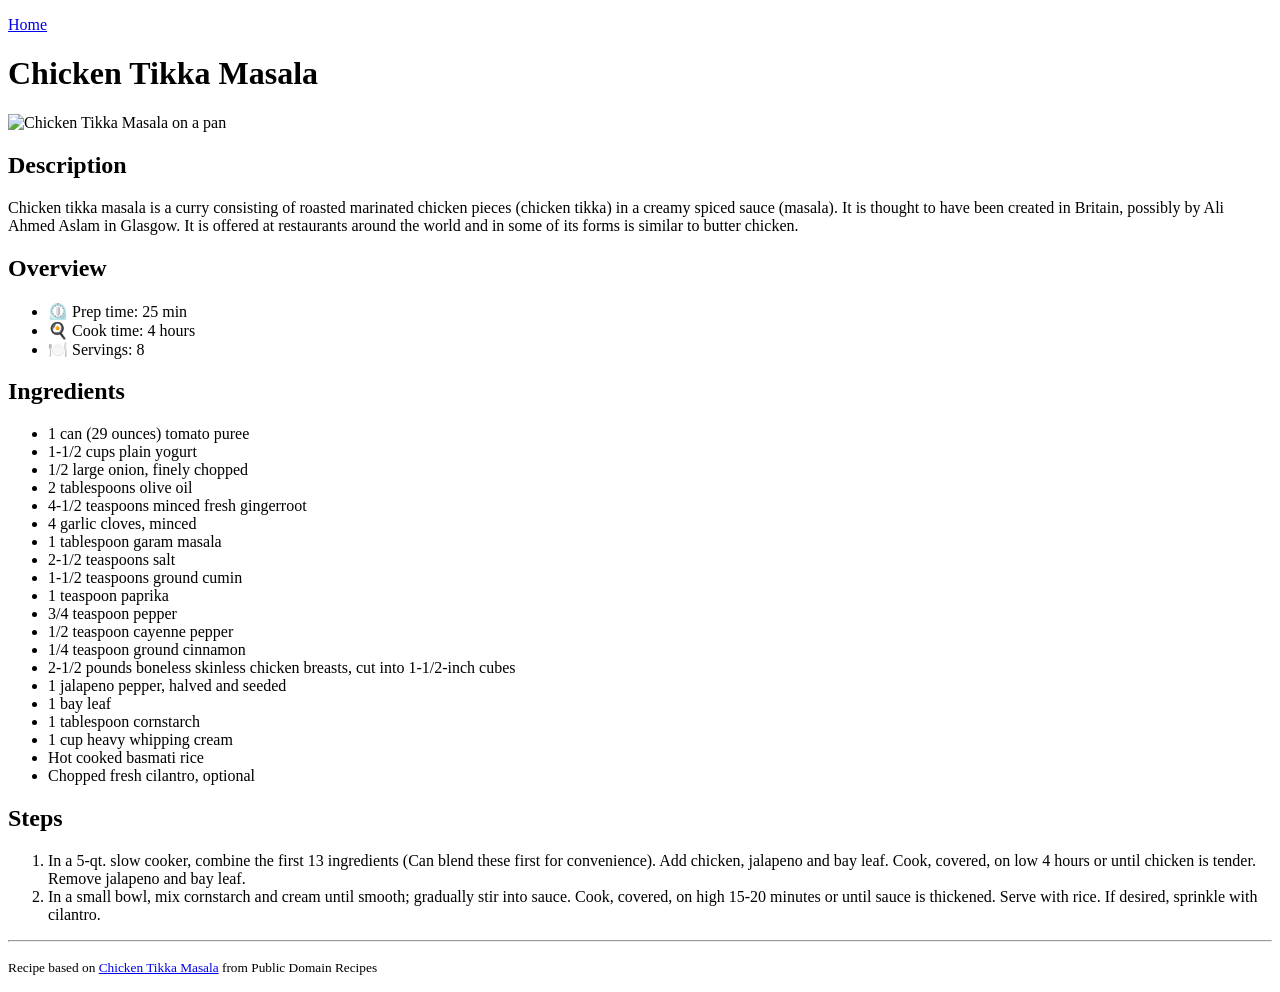
==== recipes/chicken-tikka-masala.html @ 5e9cc3fc "Add chicken tikka masala and naan bread recipes Update main index page with links to new recipes." ====
<!doctype html>
<html lang="en">
  <head>
    <meta charset="UTF-8" />
    <meta name="viewport" content="width=device-width, initial-scale=1.0" />
    <title>Chicken Tikka Masala Recipe</title>
  </head>
  <body>
    <p><a href="../index.html">Home</a></p>
    <h1>Chicken Tikka Masala</h1>
    <img
      src="https://images.unsplash.com/photo-1603894584373-5ac82b2ae398?q=80&w=1170&auto=format&fit=crop&ixlib=rb-4.1.0&ixid=M3wxMjA3fDB8MHxwaG90by1wYWdlfHx8fGVufDB8fHx8fA%3D%3D"
      alt="Chicken Tikka Masala on a pan"
      width="500"
    />
    <h2>Description</h2>
    <p>
      Chicken tikka masala is a curry consisting of roasted marinated chicken
      pieces (chicken tikka) in a creamy spiced sauce (masala). It is thought to
      have been created in Britain, possibly by Ali Ahmed Aslam in Glasgow. It
      is offered at restaurants around the world and in some of its forms is
      similar to butter chicken.
    </p>

    <h2>Overview</h2>
    <ul>
      <li>⏲️ Prep time: 25 min</li>
      <li>🍳 Cook time: 4 hours</li>
      <li>🍽️ Servings: 8</li>
    </ul>

    <h2>Ingredients</h2>
    <ul>
      <li>1 can (29 ounces) tomato puree</li>
      <li>1-1/2 cups plain yogurt</li>
      <li>1/2 large onion, finely chopped</li>
      <li>2 tablespoons olive oil</li>
      <li>4-1/2 teaspoons minced fresh gingerroot</li>
      <li>4 garlic cloves, minced</li>
      <li>1 tablespoon garam masala</li>
      <li>2-1/2 teaspoons salt</li>
      <li>1-1/2 teaspoons ground cumin</li>
      <li>1 teaspoon paprika</li>
      <li>3/4 teaspoon pepper</li>
      <li>1/2 teaspoon cayenne pepper</li>
      <li>1/4 teaspoon ground cinnamon</li>
      <li>
        2-1/2 pounds boneless skinless chicken breasts, cut into 1-1/2-inch
        cubes
      </li>
      <li>1 jalapeno pepper, halved and seeded</li>
      <li>1 bay leaf</li>
      <li>1 tablespoon cornstarch</li>
      <li>1 cup heavy whipping cream</li>
      <li>Hot cooked basmati rice</li>
      <li>Chopped fresh cilantro, optional</li>
    </ul>

    <h2>Steps</h2>
    <ol>
      <li>
        In a 5-qt. slow cooker, combine the first 13 ingredients (Can blend
        these first for convenience). Add chicken, jalapeno and bay leaf. Cook,
        covered, on low 4 hours or until chicken is tender. Remove jalapeno and
        bay leaf.
      </li>
      <li>
        In a small bowl, mix cornstarch and cream until smooth; gradually stir
        into sauce. Cook, covered, on high 15-20 minutes or until sauce is
        thickened. Serve with rice. If desired, sprinkle with cilantro.
      </li>
    </ol>

    <hr />
    <p>
      <small
        >Recipe based on
        <a
          href="https://publicdomainrecipes.com/chicken-tikka-masala/"
          target="_blank"
          rel="noopener"
          >Chicken Tikka Masala</a
        >
        from Public Domain Recipes</small
      >
    </p>
  </body>
</html>
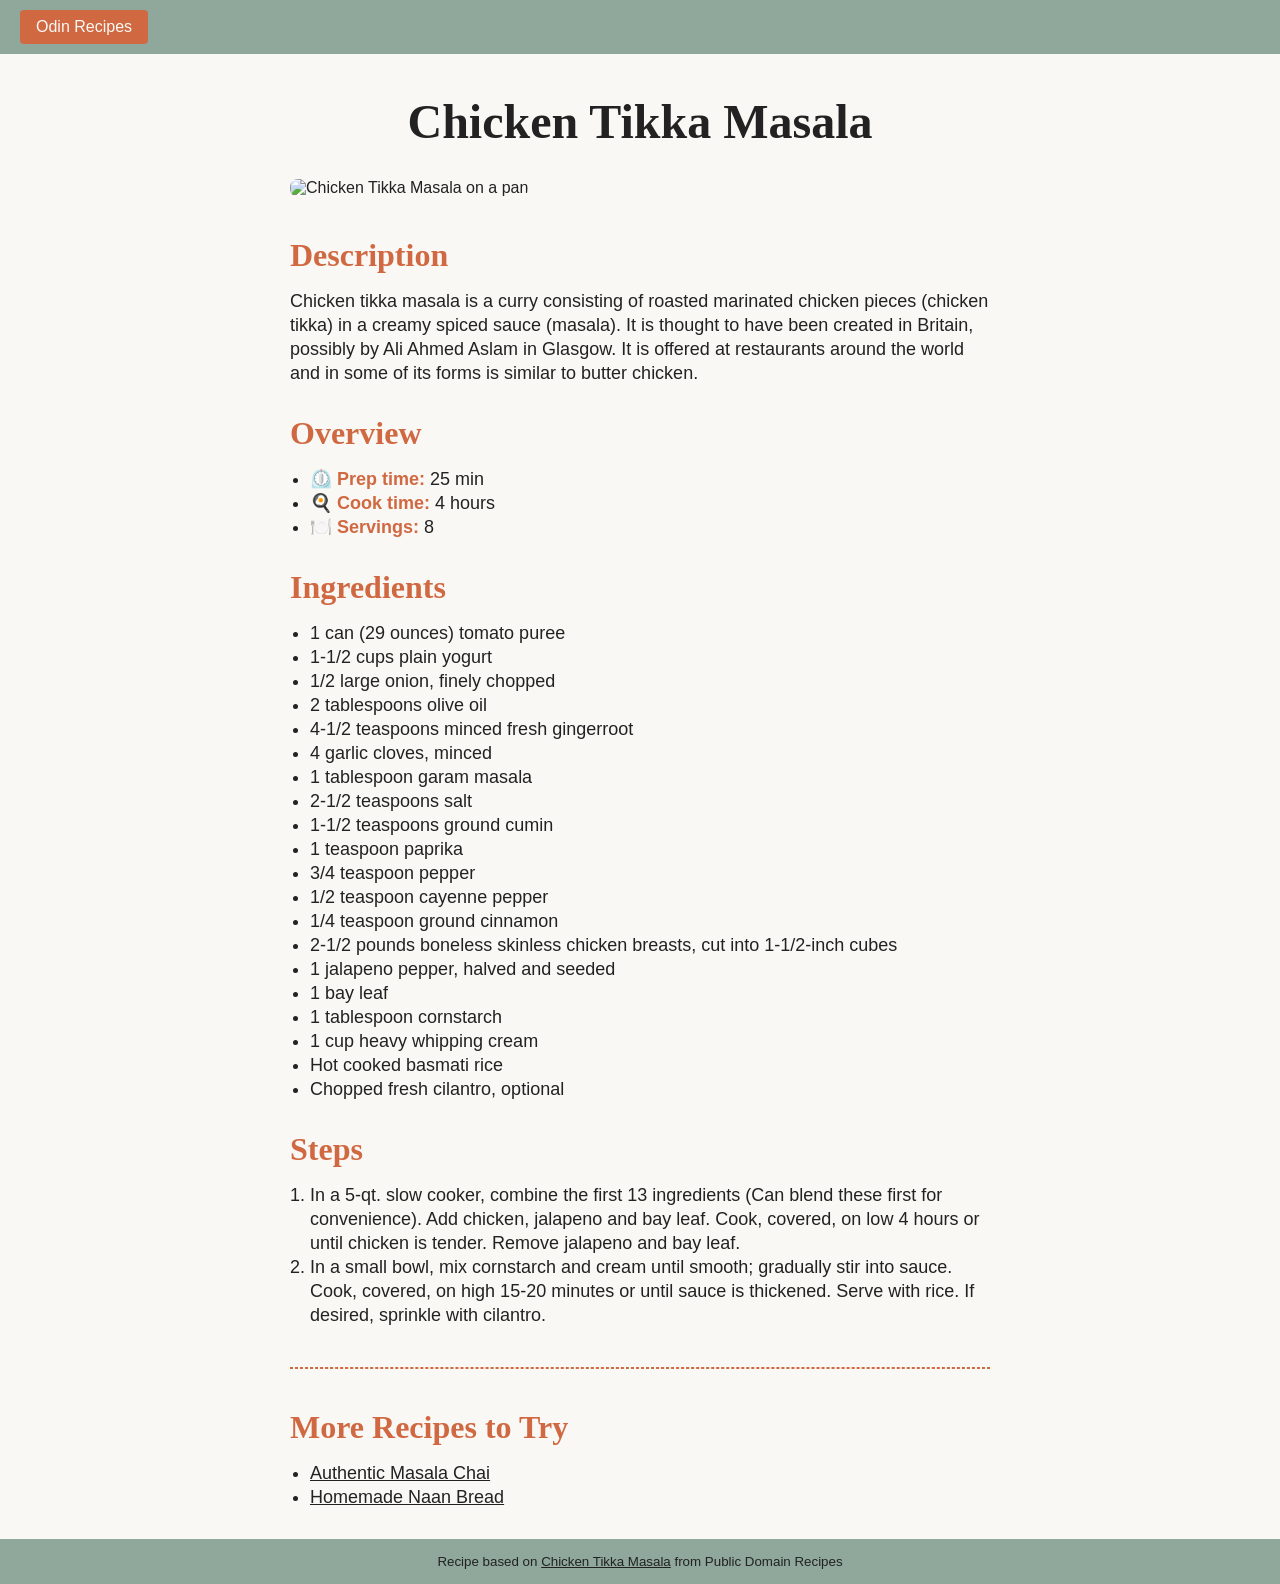
==== commit 3379d98a: "Style: Recipe Pages and Update color palette - Wrote the complete `recipe.css`. - Updated color pale" ====
--- a/recipes/chicken-tikka-masala.html
+++ b/recipes/chicken-tikka-masala.html
@@ -4,85 +4,98 @@
     <meta charset="UTF-8" />
     <meta name="viewport" content="width=device-width, initial-scale=1.0" />
     <title>Chicken Tikka Masala Recipe</title>
+    <link rel="stylesheet" href="../styles/style.css" />
+    <link rel="stylesheet" href="../styles/recipe.css" />
   </head>
   <body>
-    <p><a href="../index.html">Home</a></p>
-    <h1>Chicken Tikka Masala</h1>
-    <img
-      src="https://images.unsplash.com/photo-1603894584373-5ac82b2ae398?q=80&w=1170&auto=format&fit=crop&ixlib=rb-4.1.0&ixid=M3wxMjA3fDB8MHxwaG90by1wYWdlfHx8fGVufDB8fHx8fA%3D%3D"
-      alt="Chicken Tikka Masala on a pan"
-      width="500"
-    />
-    <h2>Description</h2>
-    <p>
-      Chicken tikka masala is a curry consisting of roasted marinated chicken
-      pieces (chicken tikka) in a creamy spiced sauce (masala). It is thought to
-      have been created in Britain, possibly by Ali Ahmed Aslam in Glasgow. It
-      is offered at restaurants around the world and in some of its forms is
-      similar to butter chicken.
-    </p>
+    <header>
+      <a href="../index.html">Odin Recipes</a>
+    </header>
+    <main>
+      <h1>Chicken Tikka Masala</h1>
+      <img
+        src="https://images.unsplash.com/photo-1603894584373-5ac82b2ae398?q=80&w=1170&auto=format&fit=crop&ixlib=rb-4.1.0&ixid=M3wxMjA3fDB8MHxwaG90by1wYWdlfHx8fGVufDB8fHx8fA%3D%3D"
+        alt="Chicken Tikka Masala on a pan"
+        width="500"
+      />
+      <h2>Description</h2>
+      <p>
+        Chicken tikka masala is a curry consisting of roasted marinated chicken
+        pieces (chicken tikka) in a creamy spiced sauce (masala). It is thought
+        to have been created in Britain, possibly by Ali Ahmed Aslam in Glasgow.
+        It is offered at restaurants around the world and in some of its forms
+        is similar to butter chicken.
+      </p>
 
-    <h2>Overview</h2>
-    <ul>
-      <li>⏲️ Prep time: 25 min</li>
-      <li>🍳 Cook time: 4 hours</li>
-      <li>🍽️ Servings: 8</li>
-    </ul>
+      <h2>Overview</h2>
+      <ul>
+        <li><span class="recipe-label">⏲️ Prep time:</span> 25 min</li>
+        <li><span class="recipe-label">🍳 Cook time:</span> 4 hours</li>
+        <li><span class="recipe-label">🍽️ Servings:</span> 8</li>
+      </ul>
 
-    <h2>Ingredients</h2>
-    <ul>
-      <li>1 can (29 ounces) tomato puree</li>
-      <li>1-1/2 cups plain yogurt</li>
-      <li>1/2 large onion, finely chopped</li>
-      <li>2 tablespoons olive oil</li>
-      <li>4-1/2 teaspoons minced fresh gingerroot</li>
-      <li>4 garlic cloves, minced</li>
-      <li>1 tablespoon garam masala</li>
-      <li>2-1/2 teaspoons salt</li>
-      <li>1-1/2 teaspoons ground cumin</li>
-      <li>1 teaspoon paprika</li>
-      <li>3/4 teaspoon pepper</li>
-      <li>1/2 teaspoon cayenne pepper</li>
-      <li>1/4 teaspoon ground cinnamon</li>
-      <li>
-        2-1/2 pounds boneless skinless chicken breasts, cut into 1-1/2-inch
-        cubes
-      </li>
-      <li>1 jalapeno pepper, halved and seeded</li>
-      <li>1 bay leaf</li>
-      <li>1 tablespoon cornstarch</li>
-      <li>1 cup heavy whipping cream</li>
-      <li>Hot cooked basmati rice</li>
-      <li>Chopped fresh cilantro, optional</li>
-    </ul>
+      <h2>Ingredients</h2>
+      <ul>
+        <li>1 can (29 ounces) tomato puree</li>
+        <li>1-1/2 cups plain yogurt</li>
+        <li>1/2 large onion, finely chopped</li>
+        <li>2 tablespoons olive oil</li>
+        <li>4-1/2 teaspoons minced fresh gingerroot</li>
+        <li>4 garlic cloves, minced</li>
+        <li>1 tablespoon garam masala</li>
+        <li>2-1/2 teaspoons salt</li>
+        <li>1-1/2 teaspoons ground cumin</li>
+        <li>1 teaspoon paprika</li>
+        <li>3/4 teaspoon pepper</li>
+        <li>1/2 teaspoon cayenne pepper</li>
+        <li>1/4 teaspoon ground cinnamon</li>
+        <li>
+          2-1/2 pounds boneless skinless chicken breasts, cut into 1-1/2-inch
+          cubes
+        </li>
+        <li>1 jalapeno pepper, halved and seeded</li>
+        <li>1 bay leaf</li>
+        <li>1 tablespoon cornstarch</li>
+        <li>1 cup heavy whipping cream</li>
+        <li>Hot cooked basmati rice</li>
+        <li>Chopped fresh cilantro, optional</li>
+      </ul>
 
-    <h2>Steps</h2>
-    <ol>
-      <li>
-        In a 5-qt. slow cooker, combine the first 13 ingredients (Can blend
-        these first for convenience). Add chicken, jalapeno and bay leaf. Cook,
-        covered, on low 4 hours or until chicken is tender. Remove jalapeno and
-        bay leaf.
-      </li>
-      <li>
-        In a small bowl, mix cornstarch and cream until smooth; gradually stir
-        into sauce. Cook, covered, on high 15-20 minutes or until sauce is
-        thickened. Serve with rice. If desired, sprinkle with cilantro.
-      </li>
-    </ol>
+      <h2>Steps</h2>
+      <ol>
+        <li>
+          In a 5-qt. slow cooker, combine the first 13 ingredients (Can blend
+          these first for convenience). Add chicken, jalapeno and bay leaf.
+          Cook, covered, on low 4 hours or until chicken is tender. Remove
+          jalapeno and bay leaf.
+        </li>
+        <li>
+          In a small bowl, mix cornstarch and cream until smooth; gradually stir
+          into sauce. Cook, covered, on high 15-20 minutes or until sauce is
+          thickened. Serve with rice. If desired, sprinkle with cilantro.
+        </li>
+      </ol>
 
-    <hr />
-    <p>
-      <small
-        >Recipe based on
-        <a
-          href="https://publicdomainrecipes.com/chicken-tikka-masala/"
-          target="_blank"
-          rel="noopener"
-          >Chicken Tikka Masala</a
+      <hr />
+      <h2>More Recipes to Try</h2>
+      <ul>
+        <li><a href="masala-chai.html">Authentic Masala Chai</a></li>
+        <li><a href="naan-bread.html">Homemade Naan Bread</a></li>
+      </ul>
+    </main>
+    <footer>
+      <p>
+        <small
+          >Recipe based on
+          <a
+            href="https://publicdomainrecipes.com/chicken-tikka-masala/"
+            target="_blank"
+            rel="noopener"
+            >Chicken Tikka Masala</a
+          >
+          from Public Domain Recipes</small
         >
-        from Public Domain Recipes</small
-      >
-    </p>
+      </p>
+    </footer>
   </body>
 </html>
--- a/styles/style.css
+++ b/styles/style.css
@@ -0,0 +1,31 @@
+* {
+  box-sizing: border-box;
+  margin: 0;
+  padding: 0;
+}
+
+:root {
+  --black: #222222;
+  --white: #faf8f5;
+  --green: #8fa89b;
+  --terracotta: #d06942;
+}
+
+body {
+  font-family: "Segoe UI", Tahoma, Geneva, Verdana, sans-serif;
+  background-color: var(--white);
+  color: var(--black);
+}
+
+h1,
+h2 {
+  font-family: "Times New Roman", Times, serif;
+}
+
+a {
+  color: var(--black);
+}
+
+a:hover {
+  color: var(--terracotta);
+}
--- a/styles/recipe.css
+++ b/styles/recipe.css
@@ -0,0 +1,131 @@
+header,
+footer {
+  background-color: var(--green);
+  width: 100%;
+}
+
+header {
+  padding: 10px 20px;
+  margin-bottom: 40px;
+  text-align: left;
+}
+
+header a {
+  background-color: var(--terracotta);
+  color: var(--white);
+  text-decoration: none;
+  padding: 8px 16px;
+  border-radius: 4px;
+  font-size: 16px;
+  display: inline-block;
+}
+
+header a:hover {
+  background-color: var(--white);
+  color: var(--terracotta);
+}
+
+main {
+  width: 700px;
+  margin: auto;
+}
+
+h1 {
+  margin: 0 0 30px;
+  text-align: center;
+  font-size: 48px;
+}
+
+img {
+  width: 100%;
+  margin: 0 0 40px;
+  border-radius: 8px;
+}
+
+h2 {
+  color: var(--terracotta);
+  margin: 0 0 15px;
+  font-size: 32px;
+}
+
+main p,
+main ul,
+main ol {
+  margin: 0 0 30px;
+  font-size: 18px;
+}
+
+main ul,
+main ol {
+  margin-left: 20px;
+}
+
+p,
+li {
+  line-height: 24px;
+}
+
+.recipe-label {
+  color: var(--terracotta);
+  font-weight: bold;
+}
+
+hr {
+  margin: 40px 0;
+  border: 1px dashed var(--terracotta);
+}
+
+footer {
+  text-align: center;
+  position: static;
+  bottom: 0;
+  margin-top: 30px;
+}
+
+footer p {
+  margin-bottom: 0;
+  padding: 10px;
+  font-size: 16px;
+}
+
+footer a:hover {
+    color: var(--white);
+}
+
+/* Responsive CSS for smaller screen */
+@media (max-width: 800px) {
+  header {
+    padding: 10px;
+    margin-bottom: 40px;
+    text-align: center;
+  }
+
+  main {
+    width: 80%;
+    margin: auto;
+  }
+
+  h1 {
+    margin-bottom: 20px;
+    text-align: center;
+    font-size: 38px;
+  }
+
+  img {
+    margin: 0 0 30px;
+  }
+
+  h2 {
+    font-size: 28px;
+  }
+
+  main p,
+  ul,
+  ol {
+    font-size: 16px;
+  }
+
+  footer p {
+    font-size: 14px;
+  }
+}
